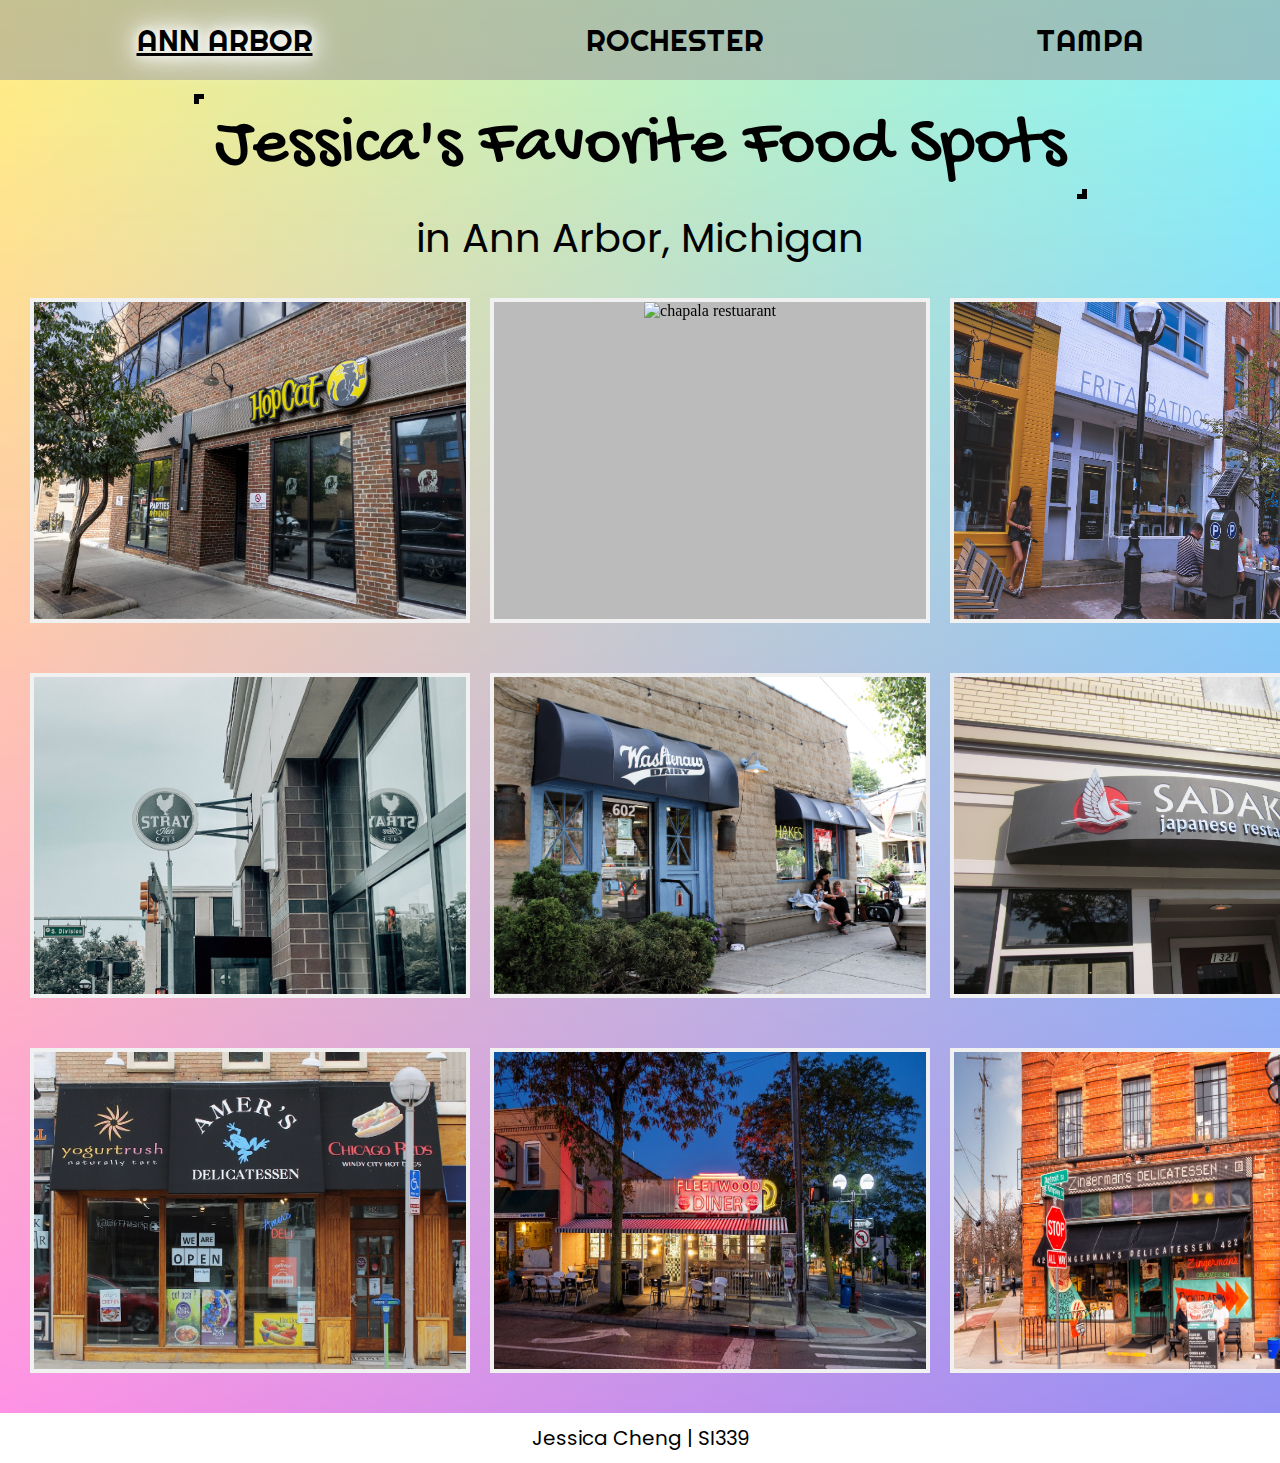
==== index.html @ e047a15c "Add files via upload" ====
<!DOCTYPE html>
<html lang="en">
<head>
    <meta charset="UTF-8">
    <meta name="viewport" content="width=device-width, initial-scale=1.0">
    <link rel="stylesheet" href="css/reset.css" />
    <link rel="stylesheet" href="css/style.css" />
    <link rel="stylesheet" href="https://fonts.googleapis.com/css2?family=Righteous">
    <link rel="stylesheet" href="https://fonts.googleapis.com/css2?family=Gochi+Hand">
    <link rel="stylesheet" href="https://fonts.googleapis.com/css2?family=Poppins">
    <title>Ann Arbor, Michigan</title>
</head>
<body>
    <div class="background">
    <div class="skip">       
        <a href="#main">Skip to Main Content</a>
    </div>
    <nav>
        <li><a href="index.html" class="active">ANN ARBOR</a></li>
        <li><a href="rochester.html">ROCHESTER</a></li>
        <li><a href="tampa.html">TAMPA</a></li>
    </nav>
    <h1> <span class="btn">Jessica's Favorite Food Spots </span></h1>
    <h2>in Ann Arbor, Michigan</h2>
    <main id="main">
    <div class="card-container">
        <div class="flip-card">
            <div class="flip-card-inner">
                <div class="flip-card-front">
                    <img src="images/hopcat.jpg" alt="hopcat restuarant">
                </div>
                <div class="flip-card-back">
                    <h3>HOPCAT</h3>
                    <p>
                    One of my go-to spots to grab late night food with my friends, you can never go wrong with Hopcat. If you're craving a burger accompanied by their renowned Cosmik Fries, take advantage of the Happy Hour to save some cash. Despite the wait times during peak hours, the vibrant atmosphere makes it a great for a lively hangout. Plus, the attentive staff ensures a great experience, adding to the appeal of this Ann Arbor gem.
                    </p>
                </div>
            </div>
        </div>
        <div class="flip-card">
            <div class="flip-card-inner">
                <div class="flip-card-front">
                    <img src="images/chapala.jpg" alt="chapala restuarant">
                </div>
                <div class="flip-card-back">
                    <h3>CHAPALA</h3>
                    <p>
                    Chapala is my favorite Mexican restuarant in Ann Arbor. The decor in the restaurant is super fun and welcoming, they even have swings by the bar area. Although it gets loud inside, the vibes are great and the friendly staff make your meal a great one. My favorite dish here are the Birria Tacos; they come with rice and beans as well as a delicious consume for dipping.  
                    </p>
                </div>
            </div>
        </div>
        <div class="flip-card">
            <div class="flip-card-inner">
                <div class="flip-card-front">
                    <img src="images/frita.jpg" alt="frita batidos restuarant">
                </div>
                <div class="flip-card-back">
                    <h3>FRITA BATIDOS</h3>
                    <p>
                    Frita Batidos is an beloved Ann Arbor classic. The restuarant, founded by former Top Chef contestant Eva Aronoff, is famous for their Fritas and Batidos, or Cuban burgers and milkshakes, but I also love their Garlic Cilantro Fries. It's open seating makes it a great place to bring friends and family and the service is always quick, despite how packed it gets. In the summertime, you can enjoy sitting on the patio with a nice cold batido and enjoy the live music that plays in downtown Ann Arbor.
                    </p>
                </div>
            </div>
        </div>
        <div class="flip-card">
            <div class="flip-card-inner">
                <div class="flip-card-front">
                    <img src="images/stray.jpg" alt="stray hen restaurant">
                </div>
                <div class="flip-card-back">
                    <h3>STRAY HEN</h3>
                    <p>
                    I tried Stray Hen for the first time only a few months ago and needless to say it has quickly become one of my favorite brunch spots. The restaurant has Insta-worthy decor and food that not only tastes good but is also pretty. The food comes out fast and prices are pretty comparable to other brunch spots in Ann Arbor if not a little cheaper. Be sure to try their Waffle Flight!
                    </p>
                </div>
            </div>
        </div>
        <!--<div class="flip-card">
            <div class="flip-card-inner">
                <div class="flip-card-front">
                    <img src="images/jg.jpg" alt="Avatar" style="width:300px;height:300px;">
                </div>
                <div class="flip-card-back">
                    <p>Jerusalem Garden</p>
                </div>
            </div>
        </div>--->
        <div class="flip-card">
            <div class="flip-card-inner">
                <div class="flip-card-front">
                    <img src="images/dairy.jpg" alt="washtenaw dairy ice cream">
                </div>
                <div class="flip-card-back">
                    <h3>WASHTENAW DAIRY</h3>
                    <p>
                    This is my favorite spot for ice cream spot Ann Arbor. It is a bit far from campus but it's a nice walk in the summertime and the line always moves quickly. The ice cream is considerably more afforadable than anywhere else on campus and they have a great flavor selection. They are also known for their Maize and Blue sprinkle glaze donuts and you can always find them at various events on campus.
                    </p>
                </div>
            </div>
        </div>
        <div class="flip-card">
            <div class="flip-card-inner">
                <div class="flip-card-front">
                    <img src="images/sadako.jpg" alt="sadako restuarant">
                </div>
                <div class="flip-card-back">
                    <h3>SADAKO</h3>
                    <p>
                    Sadako is a great restaurant for not only sushi but also other Japanese foods. When I'm not in the mood for a  Sadako roll, I love to get the Katsu Donburi - the portion is huge so I always take home leftovers! The interior of the restaurant is on the smaller side but it's worth the wait and the affordable price for good sushi. 
                    </p>
                </div>
            </div>
        </div>
        <div class="flip-card">
            <div class="flip-card-inner">
                <div class="flip-card-front">
                    <img src="images/amers.jpg" alt="amer's deli restaurant">
                </div>
                <div class="flip-card-back">
                    <h3>AMER'S DELI</h3>
                    <p>
                    Amer's is a cherished local spot offering a diverse menu and a cozy atmosphere. I love their Acai Bowls but they are also known for their hearty sandwiches, fresh salads, and delicious soups, making it a go-to for satisfying lunch options for students and locals alike. The deli's welcoming ambiance and friendly service add to the experience, making it a comfortable place to grab a quick bite or linger over a meal with friends.
                    </p>
                </div>
            </div>
        </div>
        <div class="flip-card">
            <div class="flip-card-inner">
                <div class="flip-card-front">
                    <img src="images/fleet.jpg" alt="fleetwood diner">
                </div>
                <div class="flip-card-back">
                    <h3>FLEETWOOD DINER</h3>
                    <p>
                    Going to Fleetwood at 2am is something every Michigan student has to experience. It's an iconic spot, steeped in local history and renowned for its classic diner charm. The diner is a true gem for late night cravings and it does get crowded but it's worth the wait for their Hippie Hash — a hearty blend of hash browns, veggies, feta cheese, and other savory ingredients that's a must-try for anyone.
                    </p>
                </div>
            </div>
        </div>
        <div class="flip-card">
            <div class="flip-card-inner">
                <div class="flip-card-front">
                    <img src="images/zing.jpg" alt="zingerman's deli restaurant">
                </div>
                <div class="flip-card-back">
                    <h3>ZINGERMAN'S DELI</h3>
                    <p>
                    The sandwiches might be $20 but I think most people would agree that it's worth every penny. As soon as you step inside, the aroma of freshly baked bread and the hustle and bustle of the deli's activity immediately captivate your senses. The menu at Zingerman's is a treasure trove of artisanal sandwiches, each one crafted with care and bursting with flavor. From the classic Reuben to innovative creations, every bite feels like a gourmet adventure. Make sure you also try their famous Magic Brownies!
                    </p>
                </div>
            </div>
        </div>
    </div>
    </div>
    </main>
</body>
<footer>
    Jessica Cheng | SI339
</footer>
</html>
---- css/style.css ----
li {
    list-style-type: none !important;
}

footer {
    text-align: center;
    font-family: "Poppins";
    font-size: 20px;
    margin: 10px;
}

nav {
    font-family: "Righteous";
    display: flex;
    justify-content: center;
    align-items: center;
    height: 80px;
    font-size: 25px;
    padding: 0px;
    background-color: rgba(158, 158, 158, 0.586);
}

.skip {
    color: white;
    font-family: "poppins";
    display: none;
}

nav li {
    margin: 0 15px;
}

nav a.active {
    text-shadow: 0 0 10px white, 0 0 20px white, 0 0 30px white, 0 0 40px white;
    text-decoration: underline;
}

h1{
    font-family: "Gochi Hand", cursive;
    text-align: center;
    font-size: 30px;
    margin-top: 25px;
}

.btn {
    cursor: pointer;
    position: relative;
    padding: 10px 20px;
    border-top-right-radius: 10px;
    border-bottom-left-radius: 10px;
    transition: all 1s;

    &:after,
    &:before {
        content: " ";
        width: 10px;
        height: 10px;
        position: absolute;
        border: 0px solid #fff;
        transition: all 1s;
    }

    &:after {
        top: -1px;
        left: -1px;
        border-top: 5px solid black;
        border-left: 5px solid black;
    }

    &:before {
        bottom: -1px;
        right: -1px;
        border-bottom: 5px solid black;
        border-right: 5px solid black;
    }

    &:hover {
        border-top-right-radius: 0px;
        border-bottom-left-radius: 0px;
        &:before,
        &:after {
            width: 100.2%;
            height: 102%;
        }
        background-color: white;
    }
}

h2 {
    margin: 20px;
    font-size: 25px;
    font-family: "Poppins";
}

.background {
    position: relative;
    top: 0;
    left: 0;
    height: 100%;
    width: 100%;
    background: linear-gradient(to right, rgb(255, 242, 129), rgb(133, 249, 251));
    z-index: 0;
}

.background::before {
    content: "";
    position: absolute;
    top: 0;
    left: 0;
    height: 100%;
    width: 100%;
    background: linear-gradient(to right, rgb(255, 146, 228),rgb(146, 143, 242));
    -webkit-mask: linear-gradient(to bottom, #0000, #000);
    mask: linear-gradient(to bottom, #0000, #000);
    z-index: -1;
}

.flip-card {
    background-color: transparent !important;
    width: 300px !important;
    height: 200px !important;
    border: 4px solid #f1f1f1 !important;
    perspective: 1000px !important;
}

.flip-card-inner {
    position: relative !important;
    width: 100% !important;
    height: 100% !important;
    text-align: center !important;
    transition: transform 0.8s !important;
    transform-style: preserve-3d !important;
}

.flip-card:hover .flip-card-inner {
    transform: rotateY(180deg) !important;
}

.flip-card-front,
.flip-card-back {
    position: absolute !important;
    width: 100% !important;
    height: 100% !important;
    -webkit-backface-visibility: hidden !important;
    backface-visibility: hidden !important;
}

.flip-card:last-child{
    margin-bottom:20px;
}

.flip-card-front {
    background-color: #bbb !important;
    color: black !important;
}

.flip-card-front img {
    width: 300px;
    height: 200px;
}

.flip-card-back {
    background-color: #3a69a9 !important;
    color: white !important;
    transform: rotateY(180deg) !important;
    overflow: auto;
    padding: 20px;
    padding-top: 10px;
    font-family: "Poppins";
    font-size: 15px;
    line-height: 1.5;
}

.flip-card-back h3{
    font-size: 25px;
    font-family: "Righteous";
}

.flip-card-back p{
    text-align: justify;
}

.card-container {
    display: grid;
    grid-template-columns: 1fr !important;
    grid-gap: 20px;
    justify-items: center;
    align-items: center;
    margin-bottom: 0px;
}

h2 {
    text-align: center;
}

@media screen and (min-width: 600px) {
    h1 {
        font-size: 55px;
    }
    h2{
        font-size: 30px;
    }
    nav {
        font-size: 40px;
    }
    .flip-card {
        background-color: transparent !important;
        width: 350px !important;
        height: 250px !important;
        border: 4px solid #f1f1f1 !important;
        perspective: 1000px !important;
    }

    .flip-card-inner {
        position: relative !important;
        width: 100% !important;
        height: 100% !important;
        text-align: center !important;
        transition: transform 0.8s !important;
        transform-style: preserve-3d !important;
    }

    .flip-card:hover .flip-card-inner {
        transform: rotateY(180deg) !important;
    }

    .flip-card-front,
    .flip-card-back {
        position: absolute !important;
        width: 100% !important;
        height: 100% !important;
        -webkit-backface-visibility: hidden !important;
        backface-visibility: hidden !important;
    }

    .flip-card:last-child {
        margin-bottom: 20px;
    }

    .flip-card-front {
        background-color: #bbb !important;
        color: black !important;
    }

    .flip-card-front img {
        width: 350px;
        height: 250px;
    }

    .flip-card-back {
        background-color: #3a69a9 !important;
        color: white !important;
        transform: rotateY(180deg) !important;
        overflow: auto;
        padding: 20px;
        padding-top: 10px;
        font-family: "Poppins";
        font-size: 15px;
        line-height: 1.5;
    }

    .flip-card-back h3 {
        font-size: 25px;
        font-family: "Righteous";
    }

    .flip-card-back p {
        text-align: justify;
    }
    .card-container {
            display: grid;
            grid-template-columns: 1fr 1fr !important;
            grid-gap: 20px;
            justify-items: center;
            align-items: center;
            margin: 20px;
    }
}

@media screen and (min-width: 900px) {
    nav {
        font-size: 30px;
        display: flex;
            justify-content: space-around;
    }
    h1 {
        font-size: 70px;
    }
    
    h2 {
        font-size: 40px;
    }
    .skip a {
        left: -999px !important;
        position: absolute !important;
        top: auto !important;
        width: 1px !important;
        height: 1px !important;
        overflow: hidden !important;
        z-index: -999 !important;
    }
    
    .skip {
        display:block !important;
    }

    .skip a:focus,
    .skip a:active {
        left: 0px !important;
        top: 5px !important;
        width: auto !important;
        height: auto !important;
        overflow: auto !important;
        background-color: black !important;
        border: 3px solid white;
        /* Adjust margin */
        padding: 5px !important;
        border-radius: 15px !important;
        text-align: center !important;
        font-size: 1.2em !important;
        z-index: 999 !important;
    }
    
        .flip-card {
            background-color: transparent !important;
            width: 440px !important;
            height: 325px !important;
            border: 4px solid #f1f1f1 !important;
            perspective: 1000px !important;
        }
    
        .flip-card-inner {
            position: relative !important;
            width: 100% !important;
            height: 100% !important;
            text-align: center !important;
            transition: transform 0.8s !important;
            transform-style: preserve-3d !important;
        }
    
        .flip-card:hover .flip-card-inner {
            transform: rotateY(180deg) !important;
        }
    
        .flip-card-front,
        .flip-card-back {
            position: absolute !important;
            width: 100% !important;
            height: 100% !important;
            -webkit-backface-visibility: hidden !important;
            backface-visibility: hidden !important;
        }
    
        .flip-card-front {
            background-color: #bbb !important;
            color: black !important;
        }
    
        .flip-card-back {
            background-color: #3a69a9 !important;
            color: white !important;
            transform: rotateY(180deg) !important;
            overflow: auto;
            padding: 20px;
            padding-top: 10px;
            font-family: "Poppins";
            font-size: 20px;
            line-height: 1.5;
        }
    .card-container {
            display: grid;
            grid-template-columns: 1fr 1fr 1fr !important;
            grid-row-gap: 50px;
            justify-items: center;
            align-items: center;
            margin: 30px;
            margin-bottom: 0px;
    }

    .flip-card-front img {
        width: 500px;
        height: 350px;
    }

    .flip-card:nth-child(7) {
        margin-bottom: 40px;
    }
    .flip-card:nth-child(8) {
        margin-bottom: 40px;
    }
    .flip-card:nth-child(9) {
        margin-bottom: 40px;
    }

}
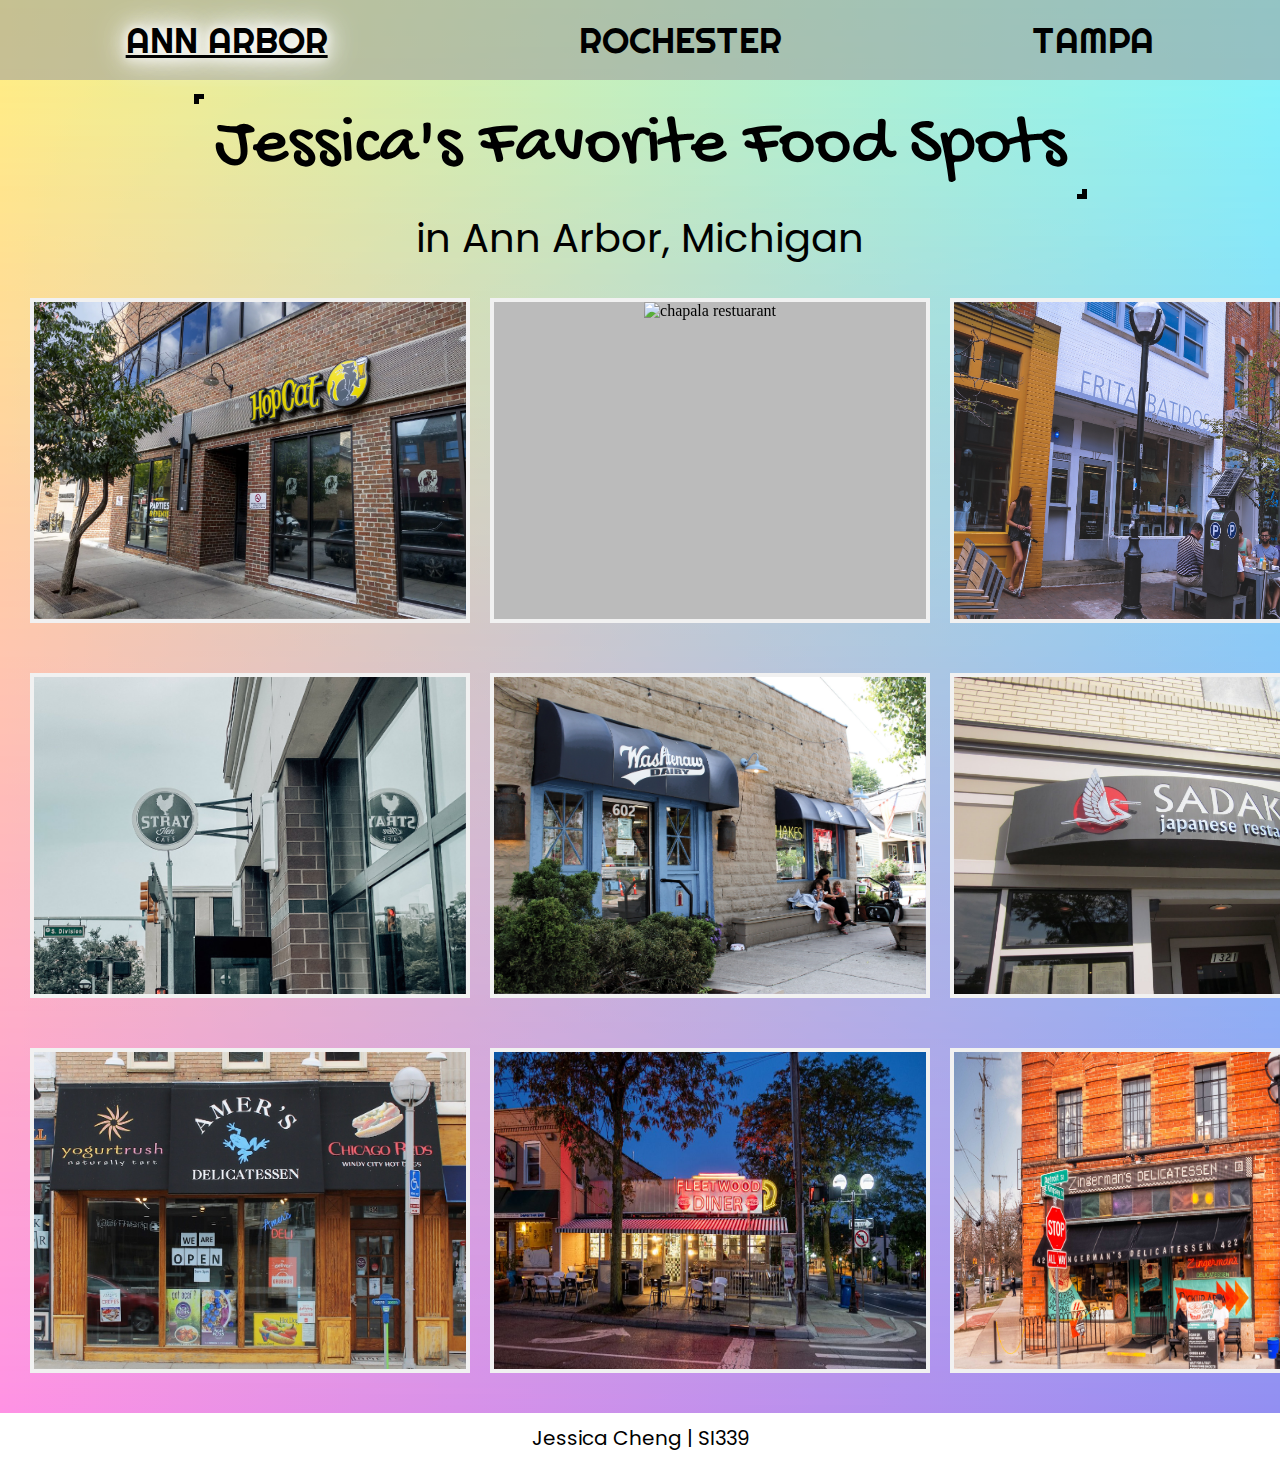
==== commit 02b1620f: "axe fixed" ====
--- a/index.html
+++ b/index.html
@@ -3,33 +3,37 @@
 <head>
     <meta charset="UTF-8">
     <meta name="viewport" content="width=device-width, initial-scale=1.0">
-    <link rel="stylesheet" href="css/reset.css" />
-    <link rel="stylesheet" href="css/style.css" />
+    <link rel="stylesheet" href="css/reset.css">
+    <link rel="stylesheet" href="css/style.css">
     <link rel="stylesheet" href="https://fonts.googleapis.com/css2?family=Righteous">
     <link rel="stylesheet" href="https://fonts.googleapis.com/css2?family=Gochi+Hand">
     <link rel="stylesheet" href="https://fonts.googleapis.com/css2?family=Poppins">
+    <link rel="stylesheet" href="https://cdnjs.cloudflare.com/ajax/libs/font-awesome/4.7.0/css/font-awesome.min.css">
     <title>Ann Arbor, Michigan</title>
 </head>
 <body>
     <div class="background">
+    <button id="myBtn" onclick="topFunction()" title="Go to top"> <i class="fa fa-arrow-up"></i></button>
     <div class="skip">       
-        <a href="#main">Skip to Main Content</a>
+        <a href="#content">Skip to Main Content</a>
     </div>
     <nav>
+        <ol>
         <li><a href="index.html" class="active">ANN ARBOR</a></li>
         <li><a href="rochester.html">ROCHESTER</a></li>
         <li><a href="tampa.html">TAMPA</a></li>
+        </ol>
     </nav>
+    <main id="content">
     <h1> <span class="btn">Jessica's Favorite Food Spots </span></h1>
     <h2>in Ann Arbor, Michigan</h2>
-    <main id="main">
     <div class="card-container">
         <div class="flip-card">
             <div class="flip-card-inner">
                 <div class="flip-card-front">
                     <img src="images/hopcat.jpg" alt="hopcat restuarant">
                 </div>
-                <div class="flip-card-back">
+                <div class="flip-card-back" tabindex="0">
                     <h3>HOPCAT</h3>
                     <p>
                     One of my go-to spots to grab late night food with my friends, you can never go wrong with Hopcat. If you're craving a burger accompanied by their renowned Cosmik Fries, take advantage of the Happy Hour to save some cash. Despite the wait times during peak hours, the vibrant atmosphere makes it a great for a lively hangout. Plus, the attentive staff ensures a great experience, adding to the appeal of this Ann Arbor gem.
@@ -42,7 +46,7 @@
                 <div class="flip-card-front">
                     <img src="images/chapala.jpg" alt="chapala restuarant">
                 </div>
-                <div class="flip-card-back">
+                <div class="flip-card-back" tabindex="0">
                     <h3>CHAPALA</h3>
                     <p>
                     Chapala is my favorite Mexican restuarant in Ann Arbor. The decor in the restaurant is super fun and welcoming, they even have swings by the bar area. Although it gets loud inside, the vibes are great and the friendly staff make your meal a great one. My favorite dish here are the Birria Tacos; they come with rice and beans as well as a delicious consume for dipping.  
@@ -55,7 +59,7 @@
                 <div class="flip-card-front">
                     <img src="images/frita.jpg" alt="frita batidos restuarant">
                 </div>
-                <div class="flip-card-back">
+                <div class="flip-card-back" tabindex="0">
                     <h3>FRITA BATIDOS</h3>
                     <p>
                     Frita Batidos is an beloved Ann Arbor classic. The restuarant, founded by former Top Chef contestant Eva Aronoff, is famous for their Fritas and Batidos, or Cuban burgers and milkshakes, but I also love their Garlic Cilantro Fries. It's open seating makes it a great place to bring friends and family and the service is always quick, despite how packed it gets. In the summertime, you can enjoy sitting on the patio with a nice cold batido and enjoy the live music that plays in downtown Ann Arbor.
@@ -68,7 +72,7 @@
                 <div class="flip-card-front">
                     <img src="images/stray.jpg" alt="stray hen restaurant">
                 </div>
-                <div class="flip-card-back">
+                <div class="flip-card-back" tabindex="0">
                     <h3>STRAY HEN</h3>
                     <p>
                     I tried Stray Hen for the first time only a few months ago and needless to say it has quickly become one of my favorite brunch spots. The restaurant has Insta-worthy decor and food that not only tastes good but is also pretty. The food comes out fast and prices are pretty comparable to other brunch spots in Ann Arbor if not a little cheaper. Be sure to try their Waffle Flight!
@@ -81,17 +85,17 @@
                 <div class="flip-card-front">
                     <img src="images/jg.jpg" alt="Avatar" style="width:300px;height:300px;">
                 </div>
-                <div class="flip-card-back">
+                <div class="flip-card-back" tabindex="0">
                     <p>Jerusalem Garden</p>
                 </div>
             </div>
-        </div>--->
+        </div>-->
         <div class="flip-card">
             <div class="flip-card-inner">
                 <div class="flip-card-front">
                     <img src="images/dairy.jpg" alt="washtenaw dairy ice cream">
                 </div>
-                <div class="flip-card-back">
+                <div class="flip-card-back" tabindex="0">
                     <h3>WASHTENAW DAIRY</h3>
                     <p>
                     This is my favorite spot for ice cream spot Ann Arbor. It is a bit far from campus but it's a nice walk in the summertime and the line always moves quickly. The ice cream is considerably more afforadable than anywhere else on campus and they have a great flavor selection. They are also known for their Maize and Blue sprinkle glaze donuts and you can always find them at various events on campus.
@@ -104,7 +108,7 @@
                 <div class="flip-card-front">
                     <img src="images/sadako.jpg" alt="sadako restuarant">
                 </div>
-                <div class="flip-card-back">
+                <div class="flip-card-back" tabindex="0">
                     <h3>SADAKO</h3>
                     <p>
                     Sadako is a great restaurant for not only sushi but also other Japanese foods. When I'm not in the mood for a  Sadako roll, I love to get the Katsu Donburi - the portion is huge so I always take home leftovers! The interior of the restaurant is on the smaller side but it's worth the wait and the affordable price for good sushi. 
@@ -117,7 +121,7 @@
                 <div class="flip-card-front">
                     <img src="images/amers.jpg" alt="amer's deli restaurant">
                 </div>
-                <div class="flip-card-back">
+                <div class="flip-card-back" tabindex="0">
                     <h3>AMER'S DELI</h3>
                     <p>
                     Amer's is a cherished local spot offering a diverse menu and a cozy atmosphere. I love their Acai Bowls but they are also known for their hearty sandwiches, fresh salads, and delicious soups, making it a go-to for satisfying lunch options for students and locals alike. The deli's welcoming ambiance and friendly service add to the experience, making it a comfortable place to grab a quick bite or linger over a meal with friends.
@@ -130,7 +134,7 @@
                 <div class="flip-card-front">
                     <img src="images/fleet.jpg" alt="fleetwood diner">
                 </div>
-                <div class="flip-card-back">
+                <div class="flip-card-back" tabindex="0">
                     <h3>FLEETWOOD DINER</h3>
                     <p>
                     Going to Fleetwood at 2am is something every Michigan student has to experience. It's an iconic spot, steeped in local history and renowned for its classic diner charm. The diner is a true gem for late night cravings and it does get crowded but it's worth the wait for their Hippie Hash — a hearty blend of hash browns, veggies, feta cheese, and other savory ingredients that's a must-try for anyone.
@@ -143,7 +147,7 @@
                 <div class="flip-card-front">
                     <img src="images/zing.jpg" alt="zingerman's deli restaurant">
                 </div>
-                <div class="flip-card-back">
+                <div class="flip-card-back" tabindex="0">
                     <h3>ZINGERMAN'S DELI</h3>
                     <p>
                     The sandwiches might be $20 but I think most people would agree that it's worth every penny. As soon as you step inside, the aroma of freshly baked bread and the hustle and bustle of the deli's activity immediately captivate your senses. The menu at Zingerman's is a treasure trove of artisanal sandwiches, each one crafted with care and bursting with flavor. From the classic Reuben to innovative creations, every bite feels like a gourmet adventure. Make sure you also try their famous Magic Brownies!
@@ -154,8 +158,9 @@
     </div>
     </div>
     </main>
+    <footer>
+    Jessica Cheng | SI339
+    </footer>
+    <script src="js/scroll.js"></script>
 </body>
-<footer>
-    Jessica Cheng | SI339
-</footer>
 </html>--- a/css/style.css
+++ b/css/style.css
@@ -9,7 +9,7 @@
     margin: 10px;
 }
 
-nav {
+nav ol{
     font-family: "Righteous";
     display: flex;
     justify-content: center;
@@ -18,6 +18,7 @@
     font-size: 25px;
     padding: 0px;
     background-color: rgba(158, 158, 158, 0.586);
+    width: 100%;
 }
 
 .skip {
@@ -193,6 +194,35 @@
     text-align: center;
 }
 
+#myBtn {
+    display: none;
+    position: fixed;
+    bottom: 20px;
+    right: 30px;
+    z-index: 99 !important;
+    font-size: 18px;
+    border: none;
+    outline: none;
+    background-color: rgba(000, 000, 000, 0.75);
+    color: white;
+    cursor: pointer;
+    padding: 15px;
+    border-radius: 4px;
+}
+
+#myBtn:hover {
+    background-color: #555;
+}
+
+@media (prefers-reduced-motion: reduce) {
+    .flip-card:hover .flip-card-inner {
+        transform: none;
+    }
+    .btn {
+        transition: none;
+    }
+}
+
 @media screen and (min-width: 600px) {
     h1 {
         font-size: 55px;
@@ -200,8 +230,10 @@
     h2{
         font-size: 30px;
     }
-    nav {
+    nav ol {
         font-size: 40px;
+        display: flex;
+        justify-content: space-around;
     }
     .flip-card {
         background-color: transparent !important;
@@ -278,11 +310,12 @@
 }
 
 @media screen and (min-width: 900px) {
-    nav {
-        font-size: 30px;
+    nav ol {
+        font-size: 35px;
         display: flex;
-            justify-content: space-around;
-    }
+        justify-content: space-around;
+    }
+
     h1 {
         font-size: 70px;
     }
